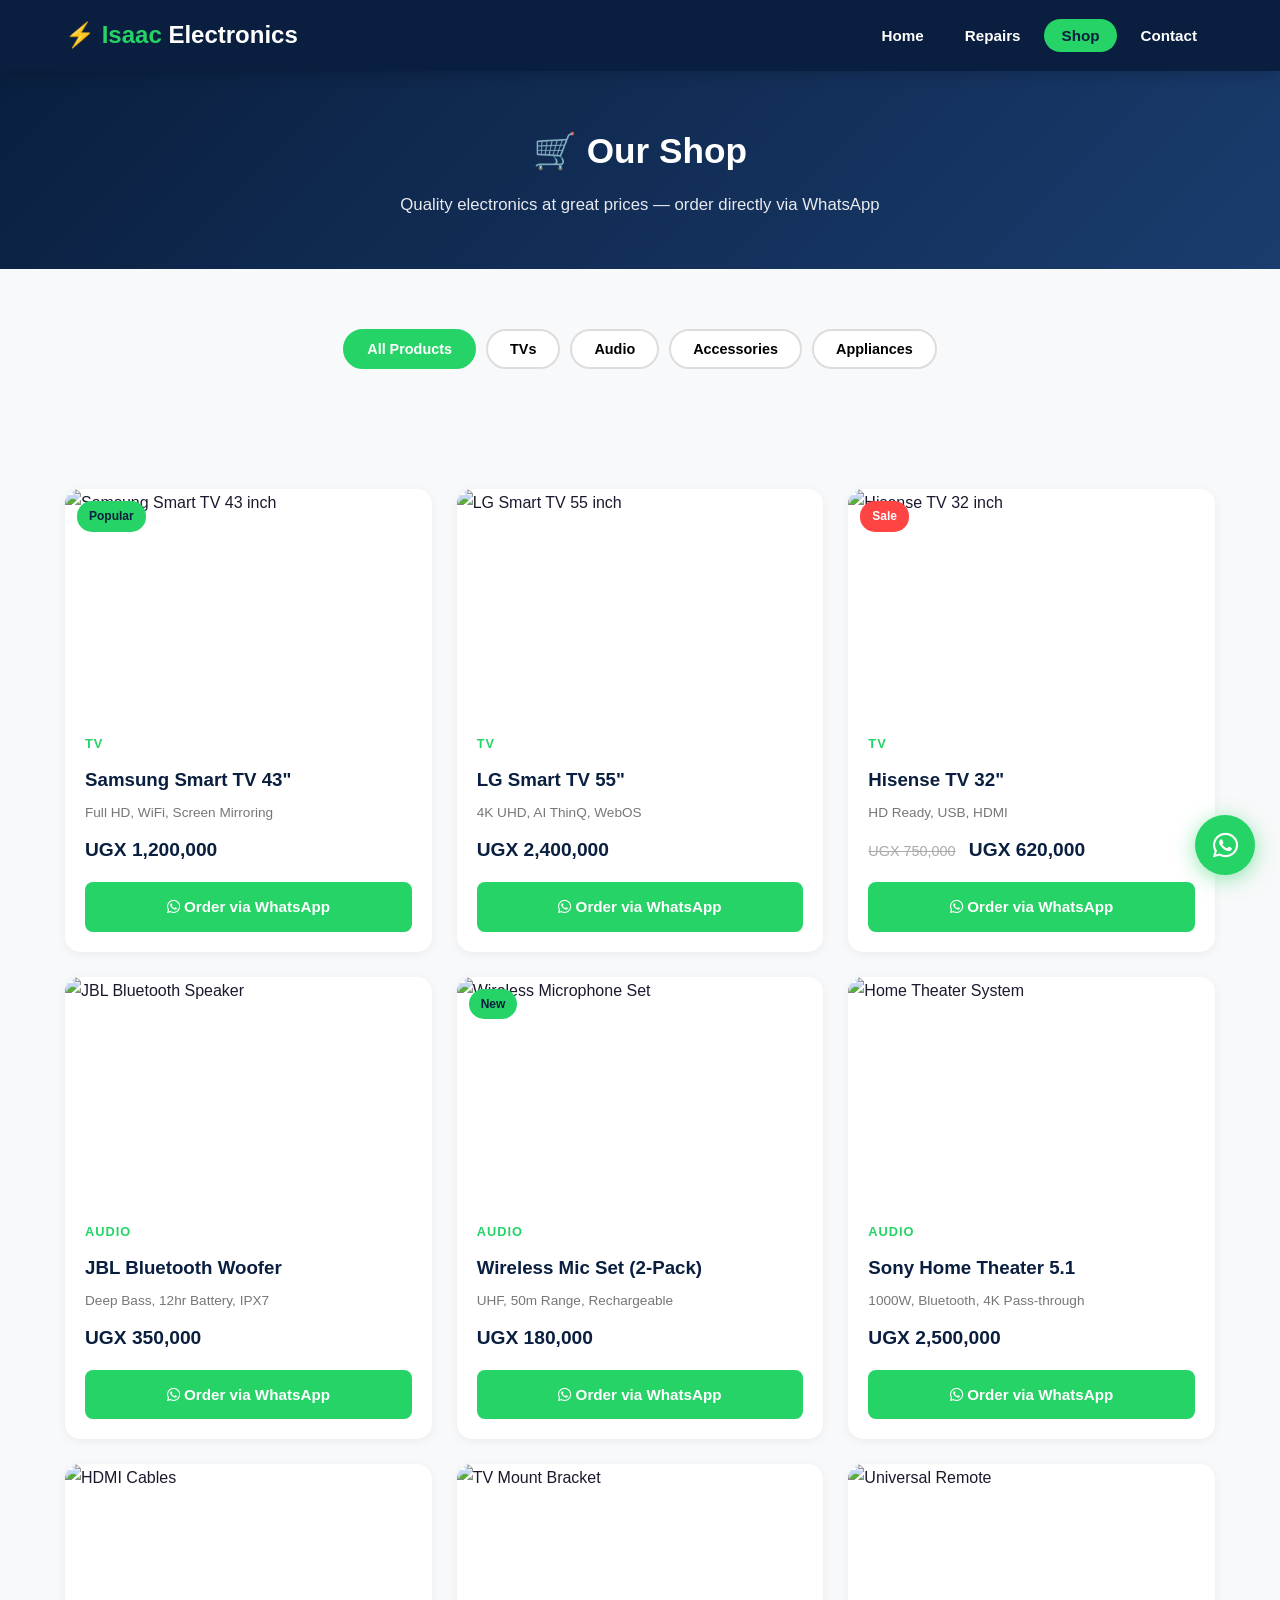
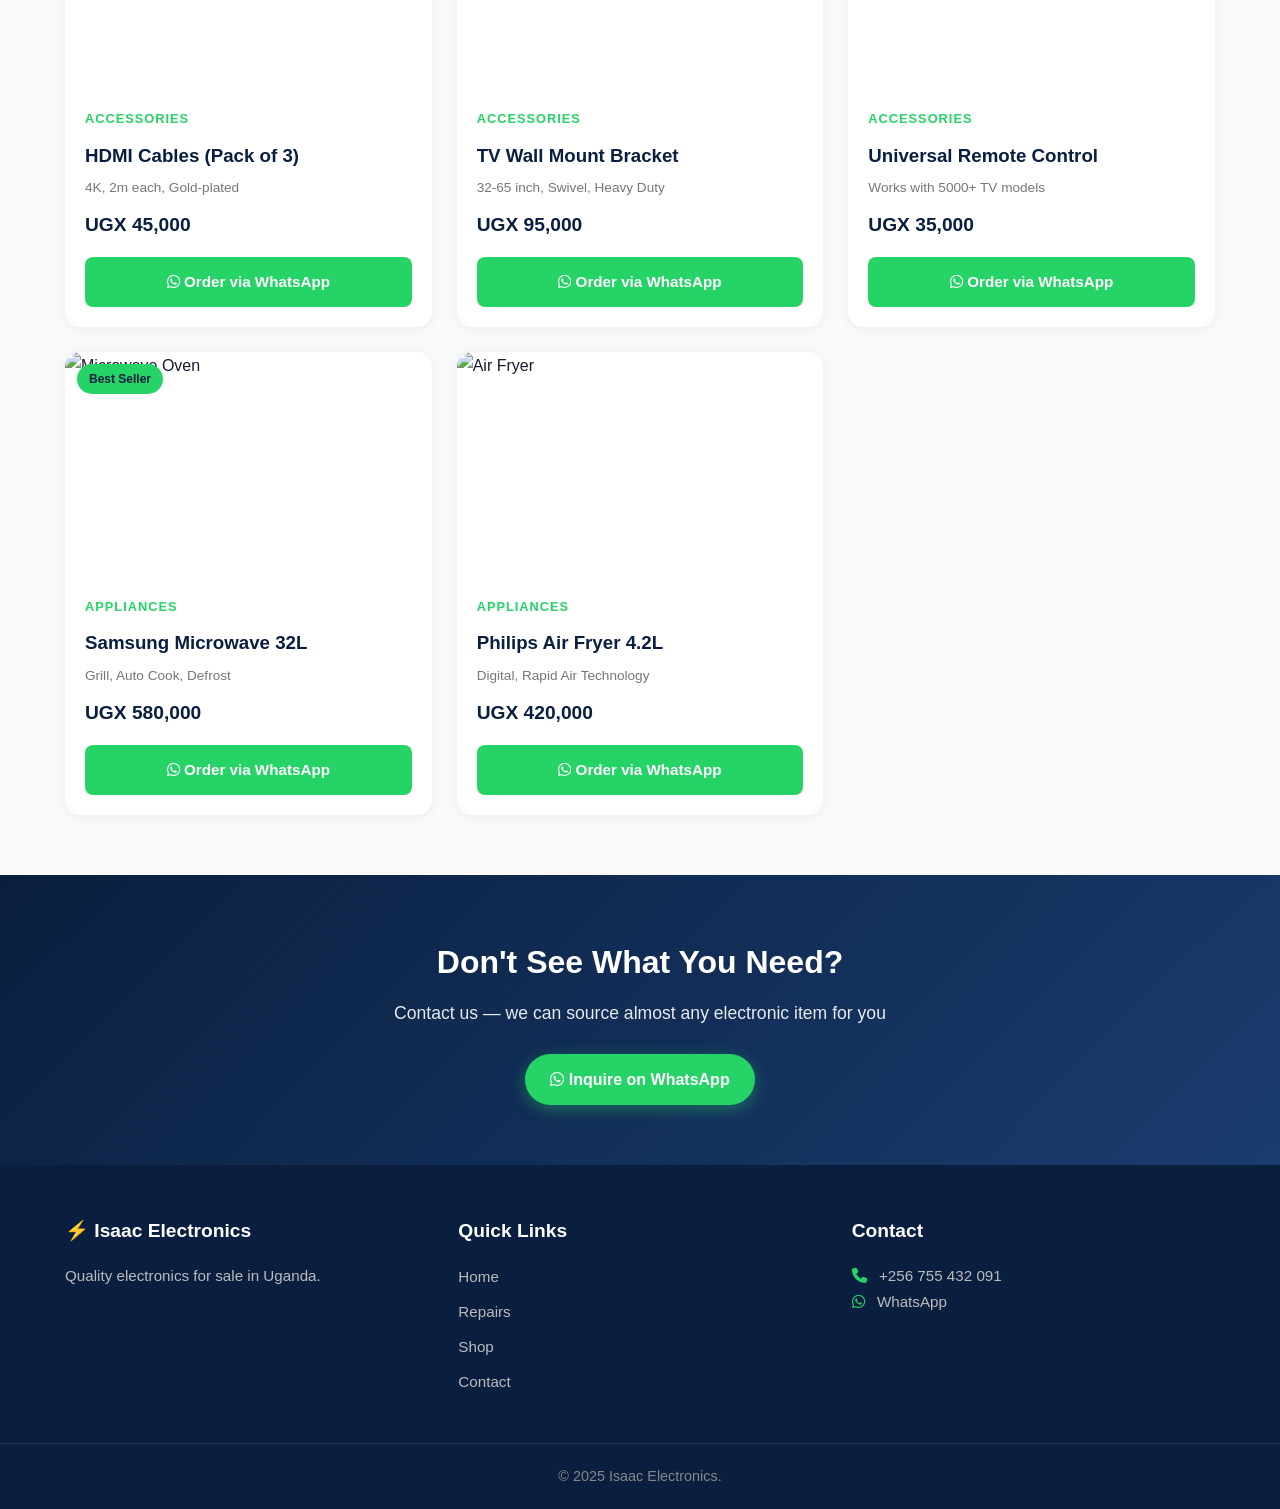
==== shop.html @ d1e7b763 "Add files via upload" ====
<!DOCTYPE html>
<html lang="en">
<head>
    <meta charset="UTF-8">
    <meta name="viewport" content="width=device-width, initial-scale=1.0">
    <title>Shop Electronics — Isaac Electronics</title>
    <link rel="stylesheet" href="style.css">
    <link rel="stylesheet" href="https://cdnjs.cloudflare.com/ajax/libs/font-awesome/6.5.0/css/all.min.css">
</head>
<body>

    <header>
        <div class="header-inner">
            <a href="index.html" class="logo">⚡ Isaac <span>Electronics</span></a>
            <button class="menu-toggle" id="menuToggle" aria-label="Menu">
                <i class="fas fa-bars"></i>
            </button>
            <nav id="navMenu">
                <ul>
                    <li><a href="index.html">Home</a></li>
                    <li><a href="services.html">Repairs</a></li>
                    <li><a href="shop.html" class="active">Shop</a></li>
                    <li><a href="contact.html">Contact</a></li>
                </ul>
            </nav>
        </div>
    </header>

    <section class="page-banner">
        <h1>🛒 Our Shop</h1>
        <p>Quality electronics at great prices — order directly via WhatsApp</p>
    </section>

    <!-- Shop Filters -->
    <section class="section">
        <div class="shop-filters">
            <button class="filter-btn active" onclick="filterProducts('all')">All Products</button>
            <button class="filter-btn" onclick="filterProducts('tv')">TVs</button>
            <button class="filter-btn" onclick="filterProducts('audio')">Audio</button>
            <button class="filter-btn" onclick="filterProducts('accessories')">Accessories</button>
            <button class="filter-btn" onclick="filterProducts('appliances')">Appliances</button>
        </div>
    </section>

    <!-- Products Grid -->
    <section class="section">
        <div class="shop-grid" id="shopGrid">
            <!-- TV -->
            <div class="product-card" data-category="tv">
                <div class="product-img-container">
                    <img src="https://images.unsplash.com/photo-1593359677879-a4bb92f829d1?w=400&h=300&fit=crop" alt="Samsung Smart TV 43 inch" loading="lazy">
                    <span class="product-tag">Popular</span>
                </div>
                <div class="product-info">
                    <span class="product-category">TV</span>
                    <h3>Samsung Smart TV 43"</h3>
                    <p class="product-desc">Full HD, WiFi, Screen Mirroring</p>
                    <p class="product-price">UGX 1,200,000</p>
                    <a href="https://wa.me/256755432091?text=Hello%20Isaac%20Electronics%2C%20I%20want%20to%20order%3A%20Samsung%20Smart%20TV%2043%22%20-%20UGX%201%2C200%2C000" target="_blank" class="btn-order"><i class="fab fa-whatsapp"></i> Order via WhatsApp</a>
                </div>
            </div>

            <div class="product-card" data-category="tv">
                <div class="product-img-container">
                    <img src="https://images.unsplash.com/photo-1567690187548-f07b1d7bf5a9?w=400&h=300&fit=crop" alt="LG Smart TV 55 inch" loading="lazy">
                </div>
                <div class="product-info">
                    <span class="product-category">TV</span>
                    <h3>LG Smart TV 55"</h3>
                    <p class="product-desc">4K UHD, AI ThinQ, WebOS</p>
                    <p class="product-price">UGX 2,400,000</p>
                    <a href="https://wa.me/256755432091?text=Hello%20Isaac%20Electronics%2C%20I%20want%20to%20order%3A%20LG%20Smart%20TV%2055%22%20-%20UGX%202%2C400%2C000" target="_blank" class="btn-order"><i class="fab fa-whatsapp"></i> Order via WhatsApp</a>
                </div>
            </div>

            <div class="product-card" data-category="tv">
                <div class="product-img-container">
                    <img src="https://images.unsplash.com/photo-1461151304267-38535e780c79?w=400&h=300&fit=crop" alt="Hisense TV 32 inch" loading="lazy">
                    <span class="product-tag sale">Sale</span>
                </div>
                <div class="product-info">
                    <span class="product-category">TV</span>
                    <h3>Hisense TV 32"</h3>
                    <p class="product-desc">HD Ready, USB, HDMI</p>
                    <p class="product-price"><span class="old-price">UGX 750,000</span> UGX 620,000</p>
                    <a href="https://wa.me/256755432091?text=Hello%20Isaac%20Electronics%2C%20I%20want%20to%20order%3A%20Hisense%20TV%2032%22%20-%20UGX%20620%2C000" target="_blank" class="btn-order"><i class="fab fa-whatsapp"></i> Order via WhatsApp</a>
                </div>
            </div>

            <!-- Audio -->
            <div class="product-card" data-category="audio">
                <div class="product-img-container">
                    <img src="https://images.unsplash.com/photo-1608043152269-423dbba4e7e1?w=400&h=300&fit=crop" alt="JBL Bluetooth Speaker" loading="lazy">
                </div>
                <div class="product-info">
                    <span class="product-category">Audio</span>
                    <h3>JBL Bluetooth Woofer</h3>
                    <p class="product-desc">Deep Bass, 12hr Battery, IPX7</p>
                    <p class="product-price">UGX 350,000</p>
                    <a href="https://wa.me/256755432091?text=Hello%20Isaac%20Electronics%2C%20I%20want%20to%20order%3A%20JBL%20Bluetooth%20Woofer%20-%20UGX%20350%2C000" target="_blank" class="btn-order"><i class="fab fa-whatsapp"></i> Order via WhatsApp</a>
                </div>
            </div>

            <div class="product-card" data-category="audio">
                <div class="product-img-container">
                    <img src="https://images.unsplash.com/photo-1598653222000-6b7b7a552625?w=400&h=300&fit=crop" alt="Wireless Microphone Set" loading="lazy">
                    <span class="product-tag">New</span>
                </div>
                <div class="product-info">
                    <span class="product-category">Audio</span>
                    <h3>Wireless Mic Set (2-Pack)</h3>
                    <p class="product-desc">UHF, 50m Range, Rechargeable</p>
                    <p class="product-price">UGX 180,000</p>
                    <a href="https://wa.me/256755432091?text=Hello%20Isaac%20Electronics%2C%20I%20want%20to%20order%3A%20Wireless%20Mic%20Set%20-%20UGX%20180%2C000" target="_blank" class="btn-order"><i class="fab fa-whatsapp"></i> Order via WhatsApp</a>
                </div>
            </div>

            <div class="product-card" data-category="audio">
                <div class="product-img-container">
                    <img src="https://images.unsplash.com/photo-1545127398-14699f92334b?w=400&h=300&fit=crop" alt="Home Theater System" loading="lazy">
                </div>
                <div class="product-info">
                    <span class="product-category">Audio</span>
                    <h3>Sony Home Theater 5.1</h3>
                    <p class="product-desc">1000W, Bluetooth, 4K Pass-through</p>
                    <p class="product-price">UGX 2,500,000</p>
                    <a href="https://wa.me/256755432091?text=Hello%20Isaac%20Electronics%2C%20I%20want%20to%20order%3A%20Sony%20Home%20Theater%205.1%20-%20UGX%202%2C500%2C000" target="_blank" class="btn-order"><i class="fab fa-whatsapp"></i> Order via WhatsApp</a>
                </div>
            </div>

            <!-- Accessories -->
            <div class="product-card" data-category="accessories">
                <div class="product-img-container">
                    <img src="https://images.unsplash.com/photo-1505740420928-5e560c06d30e?w=400&h=300&fit=crop" alt="HDMI Cables" loading="lazy">
                </div>
                <div class="product-info">
                    <span class="product-category">Accessories</span>
                    <h3>HDMI Cables (Pack of 3)</h3>
                    <p class="product-desc">4K, 2m each, Gold-plated</p>
                    <p class="product-price">UGX 45,000</p>
                    <a href="https://wa.me/256755432091?text=Hello%20Isaac%20Electronics%2C%20I%20want%20to%20order%3A%20HDMI%20Cables%20Pack%20-%20UGX%2045%2C000" target="_blank" class="btn-order"><i class="fab fa-whatsapp"></i> Order via WhatsApp</a>
                </div>
            </div>

            <div class="product-card" data-category="accessories">
                <div class="product-img-container">
                    <img src="https://images.unsplash.com/photo-1623944889288-cd147dbb5172?w=400&h=300&fit=crop" alt="TV Mount Bracket" loading="lazy">
                </div>
                <div class="product-info">
                    <span class="product-category">Accessories</span>
                    <h3>TV Wall Mount Bracket</h3>
                    <p class="product-desc">32-65 inch, Swivel, Heavy Duty</p>
                    <p class="product-price">UGX 95,000</p>
                    <a href="https://wa.me/256755432091?text=Hello%20Isaac%20Electronics%2C%20I%20want%20to%20order%3A%20TV%20Wall%20Mount%20-%20UGX%2095%2C000" target="_blank" class="btn-order"><i class="fab fa-whatsapp"></i> Order via WhatsApp</a>
                </div>
            </div>

            <div class="product-card" data-category="accessories">
                <div class="product-img-container">
                    <img src="https://images.unsplash.com/photo-1612815154858-60aa4c59eaa6?w=400&h=300&fit=crop" alt="Universal Remote" loading="lazy">
                </div>
                <div class="product-info">
                    <span class="product-category">Accessories</span>
                    <h3>Universal Remote Control</h3>
                    <p class="product-desc">Works with 5000+ TV models</p>
                    <p class="product-price">UGX 35,000</p>
                    <a href="https://wa.me/256755432091?text=Hello%20Isaac%20Electronics%2C%20I%20want%20to%20order%3A%20Universal%20Remote%20-%20UGX%2035%2C000" target="_blank" class="btn-order"><i class="fab fa-whatsapp"></i> Order via WhatsApp</a>
                </div>
            </div>

            <!-- Appliances -->
            <div class="product-card" data-category="appliances">
                <div class="product-img-container">
                    <img src="https://images.unsplash.com/photo-1619119069152-a2b331eb392a?w=400&h=300&fit=crop" alt="Microwave Oven" loading="lazy">
                    <span class="product-tag">Best Seller</span>
                </div>
                <div class="product-info">
                    <span class="product-category">Appliances</span>
                    <h3>Samsung Microwave 32L</h3>
                    <p class="product-desc">Grill, Auto Cook, Defrost</p>
                    <p class="product-price">UGX 580,000</p>
                    <a href="https://wa.me/256755432091?text=Hello%20Isaac%20Electronics%2C%20I%20want%20to%20order%3A%20Samsung%20Microwave%2032L%20-%20UGX%20580%2C000" target="_blank" class="btn-order"><i class="fab fa-whatsapp"></i> Order via WhatsApp</a>
                </div>
            </div>

            <div class="product-card" data-category="appliances">
                <div class="product-img-container">
                    <img src="https://images.unsplash.com/photo-1584269600464-37b1b58a9fe7?w=400&h=300&fit=crop" alt="Air Fryer" loading="lazy">
                </div>
                <div class="product-info">
                    <span class="product-category">Appliances</span>
                    <h3>Philips Air Fryer 4.2L</h3>
                    <p class="product-desc">Digital, Rapid Air Technology</p>
                    <p class="product-price">UGX 420,000</p>
                    <a href="https://wa.me/256755432091?text=Hello%20Isaac%20Electronics%2C%20I%20want%20to%20order%3A%20Philips%20Air%20Fryer%20-%20UGX%20420%2C000" target="_blank" class="btn-order"><i class="fab fa-whatsapp"></i> Order via WhatsApp</a>
                </div>
            </div>
        </div>
    </section>

    <!-- Shop CTA -->
    <section class="cta">
        <h2>Don't See What You Need?</h2>
        <p>Contact us — we can source almost any electronic item for you</p>
        <a href="https://wa.me/256755432091?text=Hello%20Isaac%20Electronics%2C%20I%20am%20looking%20for%20a%20specific%20item" target="_blank" class="btn-whatsapp-hero">
            <i class="fab fa-whatsapp"></i> Inquire on WhatsApp
        </a>
    </section>

    <footer>
        <div class="footer-inner">
            <div class="footer-col">
                <h3>⚡ Isaac Electronics</h3>
                <p>Quality electronics for sale in Uganda.</p>
            </div>
            <div class="footer-col">
                <h3>Quick Links</h3>
                <ul>
                    <li><a href="index.html">Home</a></li>
                    <li><a href="services.html">Repairs</a></li>
                    <li><a href="shop.html">Shop</a></li>
                    <li><a href="contact.html">Contact</a></li>
                </ul>
            </div>
            <div class="footer-col">
                <h3>Contact</h3>
                <p><i class="fas fa-phone"></i> +256 755 432 091</p>
                <p><i class="fab fa-whatsapp"></i> <a href="https://wa.me/256755432091" target="_blank">WhatsApp</a></p>
            </div>
        </div>
        <div class="footer-bottom">
            <p>&copy; 2025 Isaac Electronics.</p>
        </div>
    </footer>

    <a href="https://wa.me/256755432091?text=Hello%20Isaac%20Electronics" target="_blank" class="floating-whatsapp">
        <i class="fab fa-whatsapp"></i>
    </a>

    <script src="script.js"></script>
</body>
</html>
---- style.css ----
/* ===== RESET & BASE ===== */
* {
    margin: 0;
    padding: 0;
    box-sizing: border-box;
    font-family: 'Segoe UI', Tahoma, Geneva, Verdana, sans-serif;
}

html {
    scroll-behavior: smooth;
}

body {
    background: #f8f9fa;
    color: #1a1a2e;
    line-height: 1.7;
}

a {
    text-decoration: none;
    color: inherit;
}

img {
    max-width: 100%;
    height: auto;
}

/* ===== HEADER ===== */
header {
    background: #0a1f3f;
    position: sticky;
    top: 0;
    z-index: 1000;
    box-shadow: 0 2px 15px rgba(0,0,0,0.2);
}

.header-inner {
    max-width: 1200px;
    margin: 0 auto;
    display: flex;
    align-items: center;
    justify-content: space-between;
    padding: 15px 25px;
}

.logo {
    font-size: 1.5rem;
    font-weight: 800;
    color: #25D366;
    text-decoration: none;
}

.logo span {
    color: white;
}

/* Navigation */
nav ul {
    display: flex;
    list-style: none;
    gap: 5px;
}

nav a {
    color: white;
    padding: 8px 18px;
    border-radius: 25px;
    font-weight: 600;
    transition: all 0.3s;
    font-size: 0.95rem;
}

nav a:hover,
nav a.active {
    background: #25D366;
    color: #0a1f3f;
}

/* Mobile Menu */
.menu-toggle {
    display: none;
    background: none;
    border: none;
    color: white;
    font-size: 1.8rem;
    cursor: pointer;
}

/* ===== HERO ===== */
.hero {
    max-width: 1200px;
    margin: 0 auto;
    display: grid;
    grid-template-columns: 1fr 1fr;
    gap: 40px;
    align-items: center;
    padding: 60px 25px;
}

.hero-badge {
    display: inline-block;
    background: #25D366;
    color: #0a1f3f;
    padding: 6px 16px;
    border-radius: 20px;
    font-weight: 700;
    font-size: 0.9rem;
    margin-bottom: 15px;
}

.hero-content h1 {
    font-size: 2.5rem;
    font-weight: 800;
    color: #0a1f3f;
    margin-bottom: 15px;
    line-height: 1.3;
}

.hero-content p {
    font-size: 1.1rem;
    color: #555;
    margin-bottom: 25px;
    max-width: 500px;
}

.hero-buttons {
    display: flex;
    gap: 15px;
    flex-wrap: wrap;
    margin-bottom: 20px;
}

.hero-image img {
    border-radius: 20px;
    box-shadow: 0 20px 40px rgba(0,0,0,0.15);
}

.btn-primary {
    display: inline-block;
    background: #0a1f3f;
    color: white;
    padding: 14px 28px;
    border-radius: 30px;
    font-weight: 700;
    transition: all 0.3s;
}

.btn-primary:hover {
    background: #15305a;
    transform: translateY(-2px);
}

.btn-secondary {
    display: inline-block;
    background: white;
    color: #0a1f3f;
    padding: 14px 28px;
    border-radius: 30px;
    font-weight: 700;
    border: 2px solid #0a1f3f;
    transition: all 0.3s;
}

.btn-secondary:hover {
    background: #0a1f3f;
    color: white;
    transform: translateY(-2px);
}

.btn-whatsapp-hero {
    display: inline-block;
    background: #25D366;
    color: white;
    padding: 12px 25px;
    border-radius: 30px;
    font-weight: 700;
    transition: all 0.3s;
    box-shadow: 0 4px 15px rgba(37, 211, 102, 0.4);
}

.btn-whatsapp-hero:hover {
    background: #1ebc57;
    transform: translateY(-2px);
    box-shadow: 0 6px 20px rgba(37, 211, 102, 0.6);
}

/* ===== STATS ===== */
.stats {
    background: #0a1f3f;
    color: white;
    padding: 40px 25px;
}

.stats-inner {
    max-width: 1000px;
    margin: 0 auto;
    display: grid;
    grid-template-columns: repeat(4, 1fr);
    text-align: center;
    gap: 20px;
}

.stat-number {
    display: block;
    font-size: 2rem;
    font-weight: 800;
    color: #25D366;
}

.stat-label {
    font-size: 0.9rem;
    opacity: 0.85;
}

/* ===== SECTIONS ===== */
.section {
    max-width: 1200px;
    margin: 0 auto;
    padding: 60px 25px;
}

.bg-light {
    background: #f0f2f5;
    max-width: 100%;
}

.section-title {
    text-align: center;
    font-size: 2rem;
    font-weight: 800;
    color: #0a1f3f;
    margin-bottom: 10px;
}

.section-subtitle {
    text-align: center;
    color: #666;
    margin-bottom: 40px;
    font-size: 1.05rem;
}

/* ===== PAGE BANNER ===== */
.page-banner {
    background: linear-gradient(135deg, #0a1f3f, #1a3c6e);
    color: white;
    text-align: center;
    padding: 50px 25px;
}

.page-banner h1 {
    font-size: 2.2rem;
    margin-bottom: 10px;
}

.page-banner p {
    opacity: 0.9;
    font-size: 1.05rem;
}

/* ===== SERVICES GRID ===== */
.services-grid {
    display: grid;
    grid-template-columns: repeat(auto-fill, minmax(150px, 1fr));
    gap: 15px;
}

.service-card {
    background: white;
    padding: 25px 15px;
    text-align: center;
    border-radius: 12px;
    box-shadow: 0 2px 8px rgba(0,0,0,0.06);
    transition: all 0.3s;
    border: 2px solid transparent;
}

.service-card.clickable {
    cursor: pointer;
}

.service-card.clickable:hover {
    transform: translateY(-5px);
    box-shadow: 0 10px 25px rgba(0,0,0,0.12);
    border-color: #25D366;
}

.service-card.clickable.selected {
    border-color: #25D366;
    background: #f0fff4;
}

.service-icon {
    font-size: 2.5rem;
    margin-bottom: 10px;
}

.service-card h3 {
    font-size: 0.95rem;
    color: #0a1f3f;
    margin-bottom: 5px;
}

.service-card p {
    font-size: 0.8rem;
    color: #777;
}

/* ===== FORM ===== */
.form-container {
    background: white;
    padding: 35px;
    border-radius: 15px;
    box-shadow: 0 2px 20px rgba(0,0,0,0.08);
    max-width: 650px;
    margin: 0 auto;
}

.form-group {
    margin-bottom: 18px;
}

label {
    font-weight: 600;
    display: block;
    margin-bottom: 5px;
    color: #0a1f3f;
}

select, input, textarea {
    width: 100%;
    padding: 12px 15px;
    border: 2px solid #ddd;
    border-radius: 8px;
    font-size: 1rem;
    transition: all 0.3s;
    font-family: inherit;
    background: #fafafa;
}

select:focus, input:focus, textarea:focus {
    outline: none;
    border-color: #25D366;
    box-shadow: 0 0 0 3px rgba(37, 211, 102, 0.1);
    background: white;
}

textarea {
    resize: vertical;
    min-height: 100px;
}

.btn-submit {
    width: 100%;
    background: #25D366;
    color: white;
    padding: 14px;
    border: none;
    border-radius: 8px;
    font-size: 1.1rem;
    font-weight: 700;
    cursor: pointer;
    transition: all 0.3s;
}

.btn-submit:hover {
    background: #1ebc57;
}

/* ===== SHOP ===== */
.shop-filters {
    display: flex;
    justify-content: center;
    gap: 10px;
    flex-wrap: wrap;
}

.filter-btn {
    background: white;
    border: 2px solid #ddd;
    padding: 10px 22px;
    border-radius: 25px;
    cursor: pointer;
    font-weight: 600;
    transition: all 0.3s;
    font-size: 0.9rem;
}

.filter-btn.active,
.filter-btn:hover {
    background: #25D366;
    border-color: #25D366;
    color: white;
}

.shop-grid {
    display: grid;
    grid-template-columns: repeat(auto-fill, minmax(280px, 1fr));
    gap: 25px;
}

.product-card {
    background: white;
    border-radius: 15px;
    overflow: hidden;
    box-shadow: 0 2px 10px rgba(0,0,0,0.06);
    transition: all 0.3s;
}

.product-card:hover {
    transform: translateY(-5px);
    box-shadow: 0 15px 30px rgba(0,0,0,0.12);
}

.product-img-container {
    position: relative;
    height: 220px;
    overflow: hidden;
}

.product-img-container img {
    width: 100%;
    height: 100%;
    object-fit: cover;
    transition: transform 0.3s;
}

.product-card:hover .product-img-container img {
    transform: scale(1.05);
}

.product-tag {
    position: absolute;
    top: 12px;
    left: 12px;
    background: #25D366;
    color: #0a1f3f;
    padding: 5px 12px;
    border-radius: 15px;
    font-size: 0.75rem;
    font-weight: 700;
}

.product-tag.sale {
    background: #ff4444;
    color: white;
}

.product-info {
    padding: 20px;
}

.product-category {
    font-size: 0.8rem;
    color: #25D366;
    font-weight: 600;
    text-transform: uppercase;
    letter-spacing: 1px;
}

.product-info h3 {
    font-weight: 700;
    margin: 8px 0 5px;
    color: #0a1f3f;
}

.product-desc {
    font-size: 0.85rem;
    color: #777;
    margin-bottom: 10px;
}

.product-price {
    font-weight: 800;
    font-size: 1.2rem;
    color: #0a1f3f;
    margin-bottom: 15px;
}

.old-price {
    text-decoration: line-through;
    color: #aaa;
    font-weight: 400;
    margin-right: 8px;
    font-size: 0.9rem;
}

.btn-order {
    display: block;
    width: 100%;
    background: #25D366;
    color: white;
    text-align: center;
    padding: 12px;
    border-radius: 8px;
    font-weight: 600;
    transition: all 0.3s;
    border: none;
    cursor: pointer;
    font-size: 0.95rem;
}

.btn-order:hover {
    background: #1ebc57;
}

/* ===== TESTIMONIALS ===== */
.testimonials-grid,
.testimonials-grid-full {
    display: grid;
    grid-template-columns: repeat(auto-fill, minmax(320px, 1fr));
    gap: 25px;
}

.testimonial-card {
    background: white;
    padding: 25px;
    border-radius: 15px;
    box-shadow: 0 2px 10px rgba(0,0,0,0.06);
    transition: all 0.3s;
}

.testimonial-card:hover {
    transform: translateY(-3px);
    box-shadow: 0 10px 25px rgba(0,0,0,0.1);
}

.testimonial-stars {
    color: #f5a623;
    font-size: 1.2rem;
    margin-bottom: 12px;
}

.testimonial-text {
    font-style: italic;
    color: #444;
    margin-bottom: 20px;
    line-height: 1.7;
}

.testimonial-author {
    display: flex;
    align-items: center;
    gap: 12px;
}

.testimonial-author img {
    width: 50px;
    height: 50px;
    border-radius: 50%;
    object-fit: cover;
}

.testimonial-author strong {
    display: block;
    color: #0a1f3f;
}

.testimonial-author span {
    font-size: 0.85rem;
    color: #888;
}

/* ===== STEPS ===== */
.steps-grid {
    display: grid;
    grid-template-columns: repeat(auto-fill, minmax(220px, 1fr));
    gap: 25px;
}

.step-card {
    text-align: center;
    padding: 30px 20px;
    background: white;
    border-radius: 15px;
    box-shadow: 0 2px 10px rgba(0,0,0,0.06);
}

.step-number {
    width: 50px;
    height: 50px;
    background: #25D366;
    color: #0a1f3f;
    border-radius: 50%;
    display: flex;
    align-items: center;
    justify-content: center;
    font-size: 1.5rem;
    font-weight: 800;
    margin: 0 auto 15px;
}

.step-card h3 {
    color: #0a1f3f;
    margin-bottom: 8px;
}

.step-card p {
    color: #666;
    font-size: 0.9rem;
}

/* ===== CONTACT ===== */
.contact-grid {
    display: grid;
    grid-template-columns: 1fr 1fr;
    gap: 40px;
    align-items: start;
}

.contact-info h2,
.contact-map h2 {
    margin-bottom: 25px;
    color: #0a1f3f;
}

.contact-item {
    display: flex;
    gap: 15px;
    margin-bottom: 20px;
    align-items: flex-start;
}

.contact-item i {
    font-size: 1.3rem;
    color: #25D366;
    margin-top: 3px;
}

.contact-item h3 {
    font-size: 1rem;
    color: #0a1f3f;
    margin-bottom: 3px;
}

.contact-item p {
    color: #555;
}

.contact-item a {
    color: #25D366;
    font-weight: 600;
}

/* ===== CTA ===== */
.cta {
    background: linear-gradient(135deg, #0a1f3f, #1a3c6e);
    color: white;
    text-align: center;
    padding: 60px 25px;
}

.cta h2 {
    font-size: 2rem;
    margin-bottom: 10px;
}

.cta p {
    opacity: 0.9;
    margin-bottom: 25px;
    font-size: 1.1rem;
}

/* ===== FOOTER ===== */
footer {
    background: #0a1f3f;
    color: white;
    padding-top: 50px;
}

.footer-inner {
    max-width: 1200px;
    margin: 0 auto;
    display: grid;
    grid-template-columns: repeat(3, 1fr);
    gap: 30px;
    padding: 0 25px 40px;
}

.footer-col h3 {
    margin-bottom: 15px;
    font-size: 1.2rem;
}

.footer-col p,
.footer-col a {
    color: #bbb;
    font-size: 0.95rem;
}

.footer-col ul {
    list-style: none;
}

.footer-col ul li {
    margin-bottom: 8px;
}

.footer-col ul a:hover {
    color: #25D366;
}

.footer-col i {
    color: #25D366;
    margin-right: 8px;
}

.footer-bottom {
    border-top: 1px solid rgba(255,255,255,0.1);
    text-align: center;
    padding: 20px;
    font-size: 0.9rem;
    color: #888;
}

/* ===== FLOATING WHATSAPP ===== */
.floating-whatsapp {
    position: fixed;
    bottom: 25px;
    right: 25px;
    background: #25D366;
    color: white;
    width: 60px;
    height: 60px;
    border-radius: 50%;
    display: flex;
    align-items: center;
    justify-content: center;
    font-size: 1.8rem;
    text-decoration: none;
    box-shadow: 0 4px 20px rgba(37, 211, 102, 0.5);
    z-index: 200;
    transition: all 0.3s;
    animation: pulse 2s infinite;
}

.floating-whatsapp:hover {
    transform: scale(1.1);
    box-shadow: 0 8px 30px rgba(37, 211, 102, 0.7);
}

@keyframes pulse {
    0% { box-shadow: 0 0 0 0 rgba(37, 211, 102, 0.5); }
    70% { box-shadow: 0 0 0 15px rgba(37, 211, 102, 0); }
    100% { box-shadow: 0 0 0 0 rgba(37, 211, 102, 0); }
}

/* ===== RESPONSIVE ===== */
@media (max-width: 900px) {
    .hero {
        grid-template-columns: 1fr;
        text-align: center;
    }
    .hero-content p {
        max-width: 100%;
    }
    .hero-buttons {
        justify-content: center;
    }
    .stats-inner {
        grid-template-columns: repeat(2, 1fr);
    }
    .contact-grid {
        grid-template-columns: 1fr;
    }
}

@media (max-width: 768px) {
    .menu-toggle {
        display: block;
    }
    nav {
        display: none;
        position: absolute;
        top: 100%;
        left: 0;
        width: 100%;
        background: #0a1f3f;
        padding: 20px;
    }
    nav.open {
        display: block;
    }
    nav ul {
        flex-direction: column;
        gap: 10px;
    }
    nav a {
        display: block;
        text-align: center;
        padding: 12px;
    }
    .footer-inner {
        grid-template-columns: 1fr;
    }
    .hero-content h1 {
        font-size: 1.8rem;
    }
    .section-title {
        font-size: 1.6rem;
    }
    .services-grid {
        grid-template-columns: repeat(2, 1fr);
    }
    .shop-grid {
        grid-template-columns: 1fr;
    }
    .testimonials-grid,
    .testimonials-grid-full {
        grid-template-columns: 1fr;
    }
}

@media (max-width: 400px) {
    .services-grid {
        grid-template-columns: 1fr 1fr;
    }
    .hero-buttons {
        flex-direction: column;
    }
}
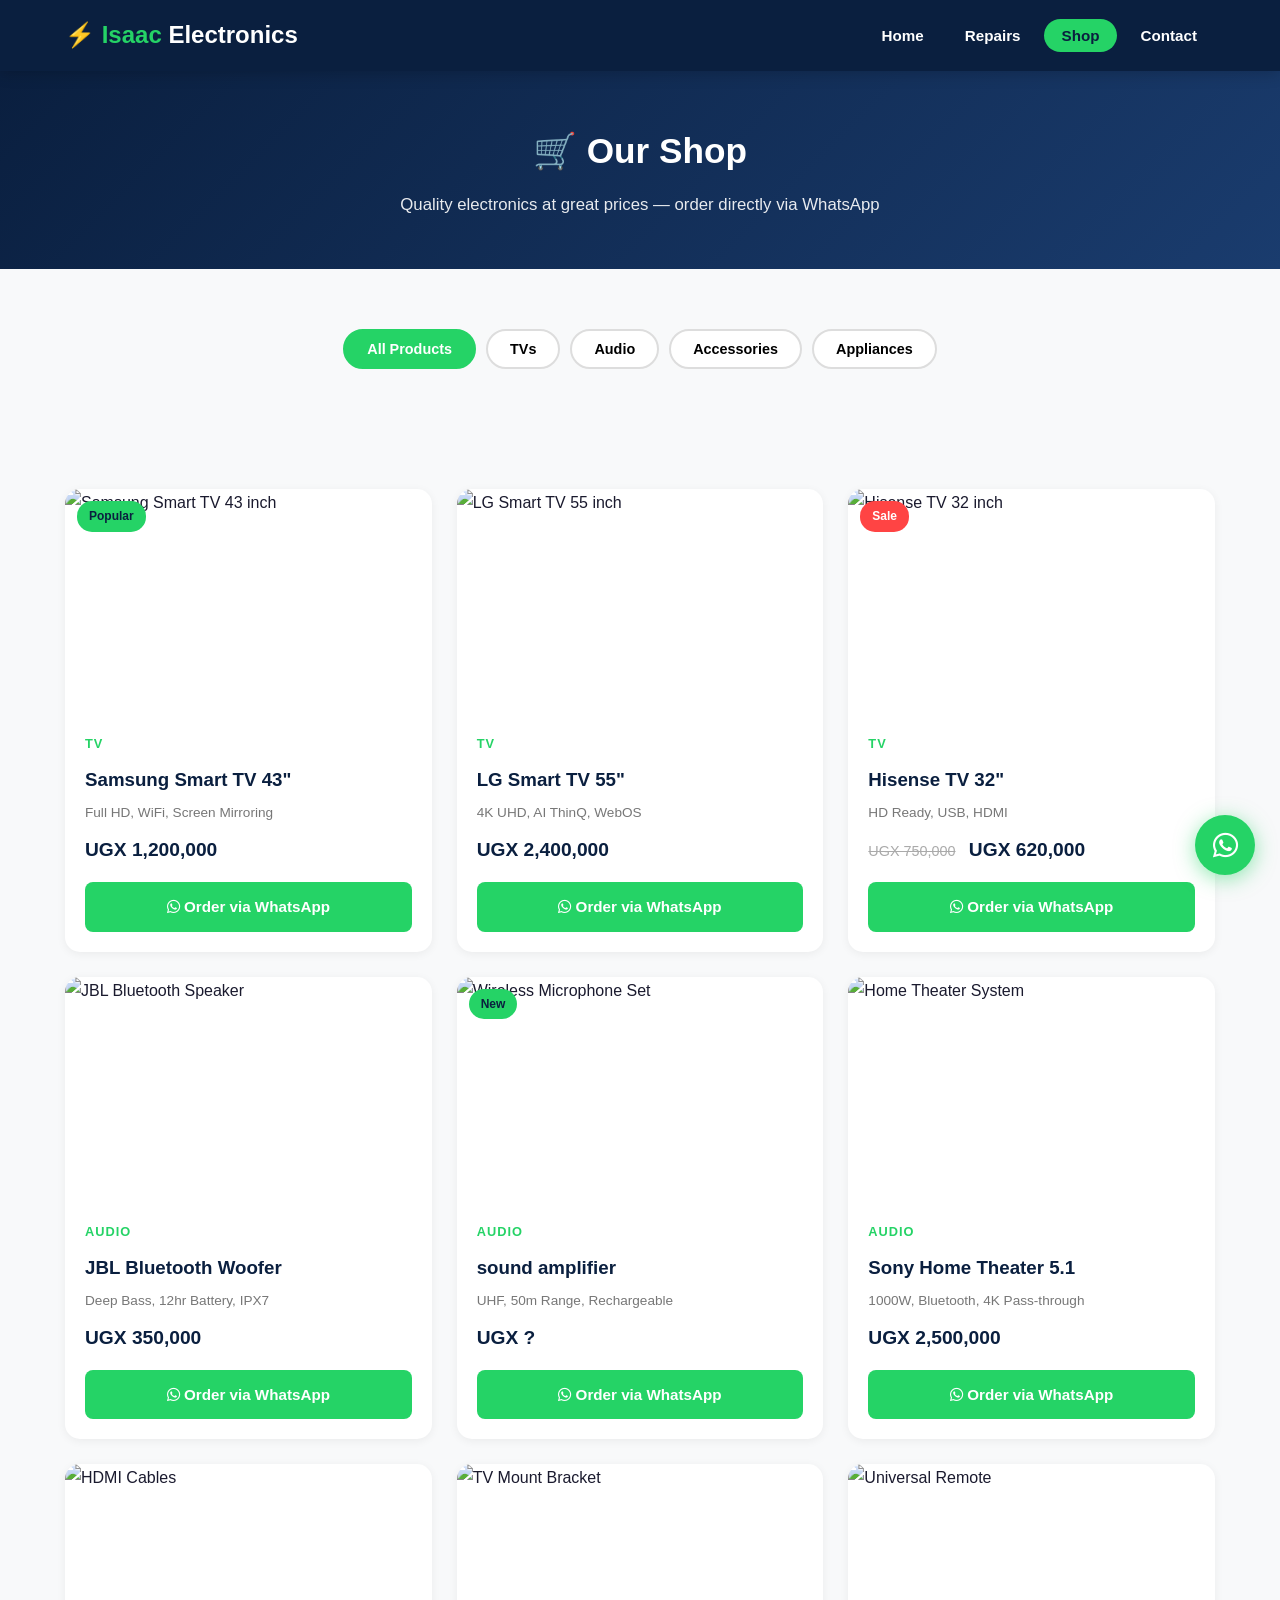
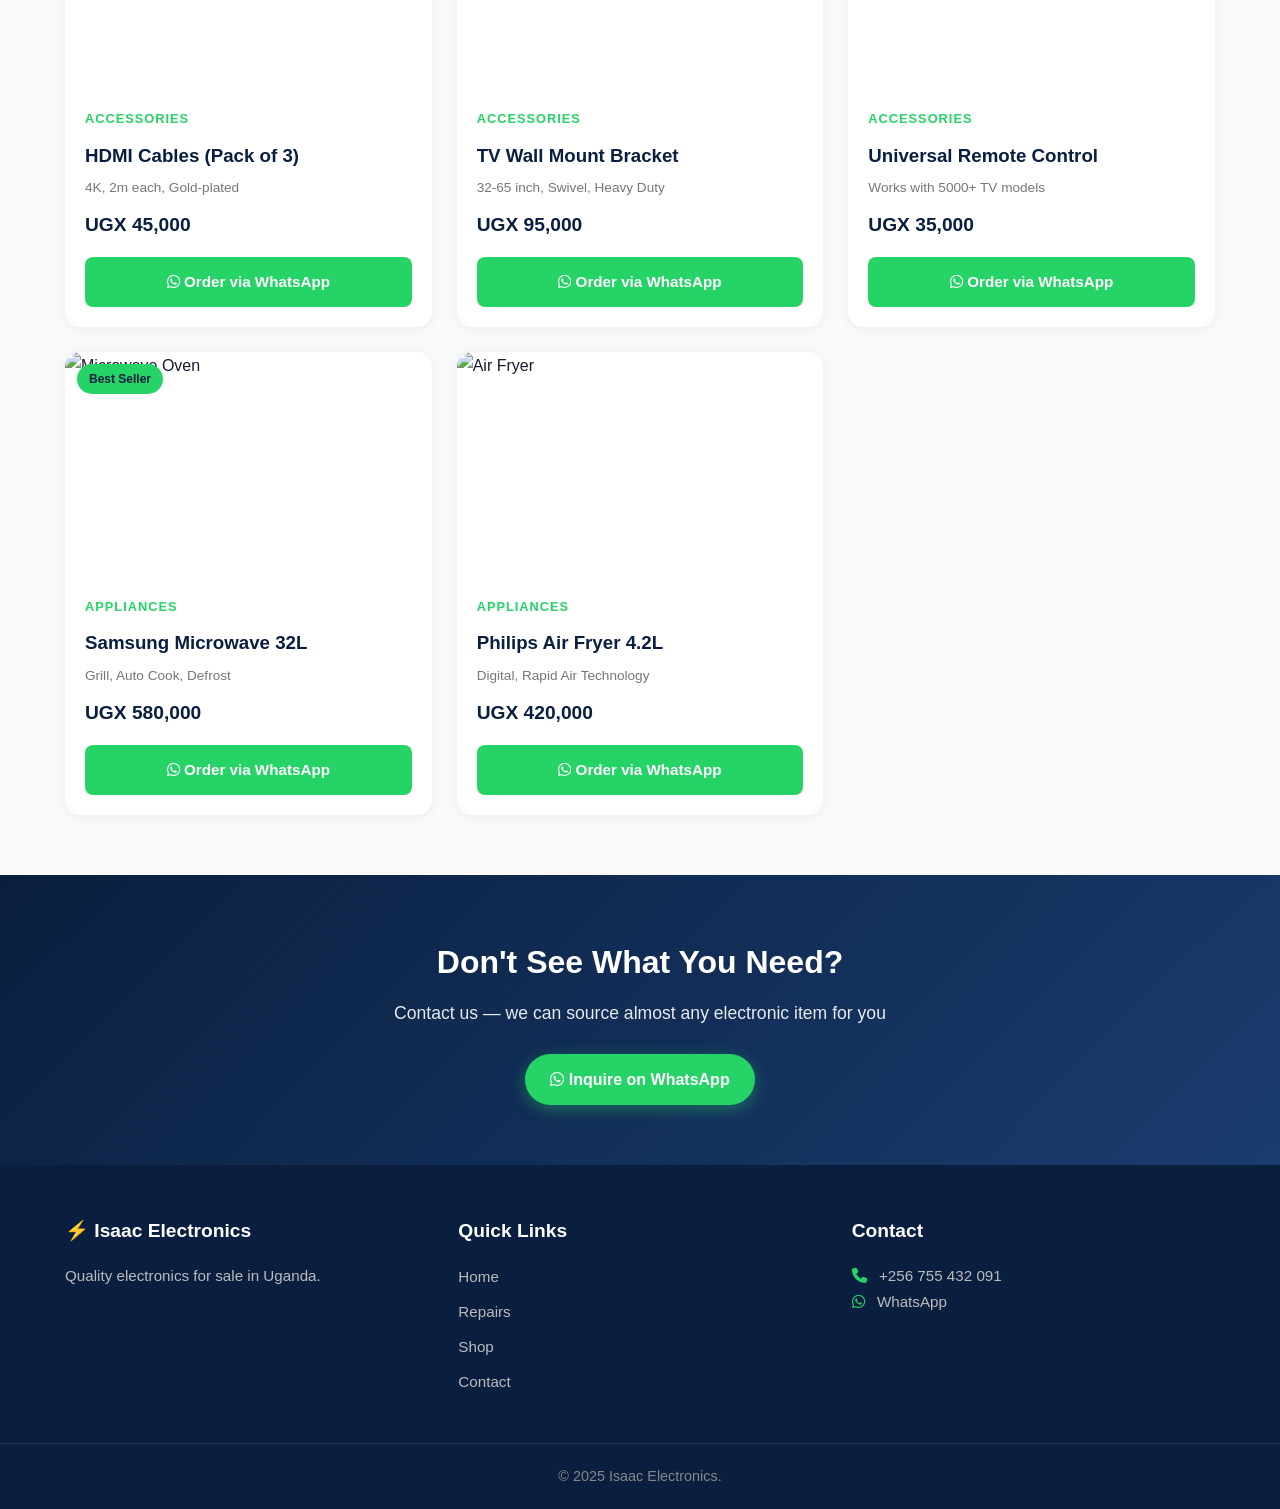
==== commit bafd9cee: "Update shop.html" ====
--- a/shop.html
+++ b/shop.html
@@ -103,14 +103,14 @@
 
             <div class="product-card" data-category="audio">
                 <div class="product-img-container">
-                    <img src="https://images.unsplash.com/photo-1598653222000-6b7b7a552625?w=400&h=300&fit=crop" alt="Wireless Microphone Set" loading="lazy">
+                    <img src="https://i.imgur.com/yfnsIap.jpeg?w=400&h=300&fit=crop" alt="Wireless Microphone Set" loading="lazy">
                     <span class="product-tag">New</span>
                 </div>
                 <div class="product-info">
                     <span class="product-category">Audio</span>
-                    <h3>Wireless Mic Set (2-Pack)</h3>
+                    <h3>sound amplifier</h3>
                     <p class="product-desc">UHF, 50m Range, Rechargeable</p>
-                    <p class="product-price">UGX 180,000</p>
+                    <p class="product-price">UGX ?</p>
                     <a href="https://wa.me/256755432091?text=Hello%20Isaac%20Electronics%2C%20I%20want%20to%20order%3A%20Wireless%20Mic%20Set%20-%20UGX%20180%2C000" target="_blank" class="btn-order"><i class="fab fa-whatsapp"></i> Order via WhatsApp</a>
                 </div>
             </div>
